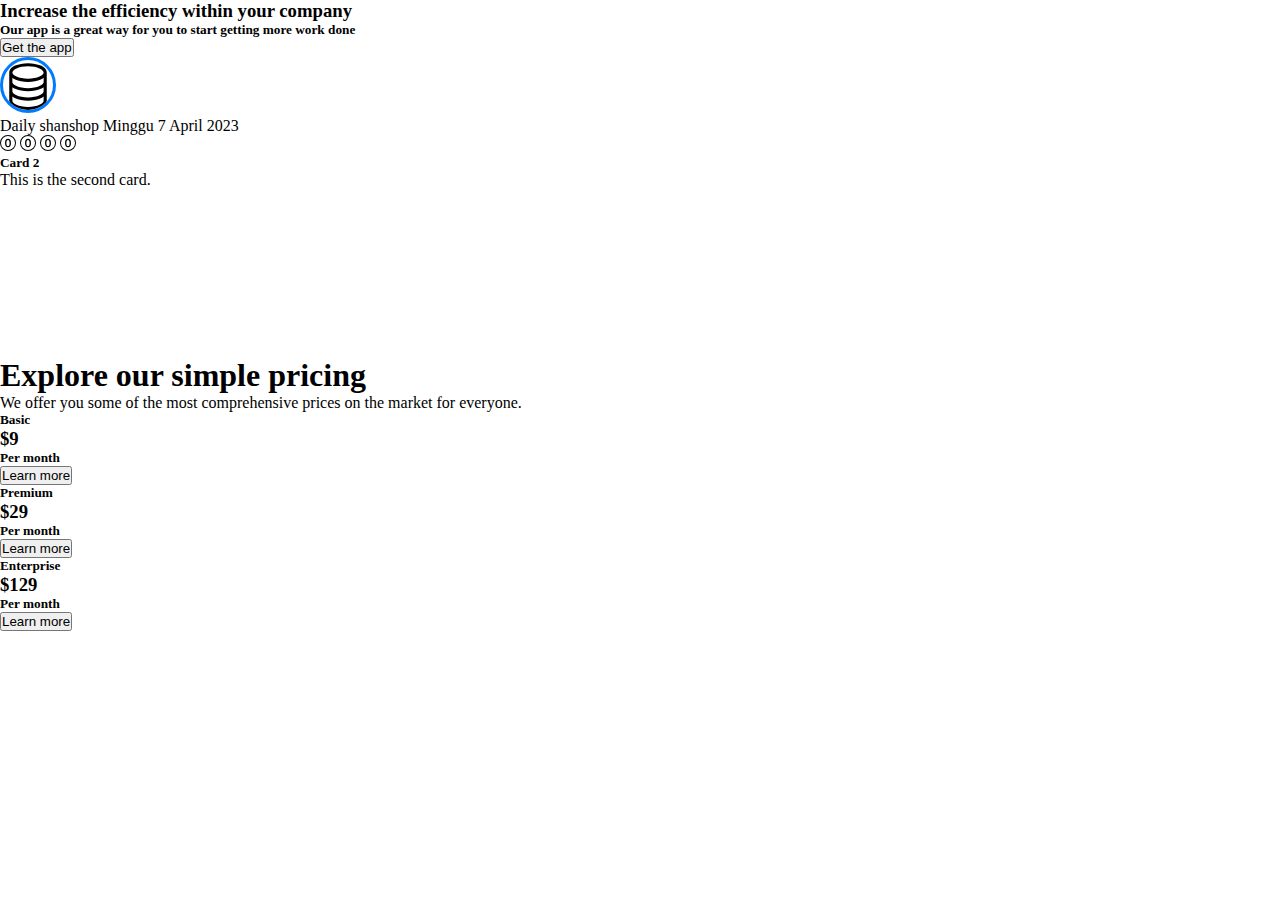
==== about.html @ af17223d "Update border card" ====
<!doctype html>
<html lang="en">
  <head>
    <meta charset="utf-8">
    <meta name="viewport" content="width=device-width, initial-scale=1">
    <title>Final Project 2 Group 1</title>
    <!-- CSS -->
    <link rel="stylesheet" href="style.css">
    <!-- CSS BOOTSTRAP -->
    <link href="https://cdn.jsdelivr.net/npm/bootstrap@5.3.0-alpha3/dist/css/bootstrap.min.css" rel="stylesheet" integrity="sha384-KK94CHFLLe+nY2dmCWGMq91rCGa5gtU4mk92HdvYe+M/SXH301p5ILy+dN9+nJOZ" crossorigin="anonymous">
  </head>
  <body>

    <!-- About -->

    <div class="jumbotron jumbotron-fluid mt-5">
      <div class="container">
        <div class="row">
          <div class="col-md-8 jumbotron-content">
            <h3 class="display-4 text-primary">Increase the efficiency within your company</h3>
            <h5 class="lead text-info">Our app is a great way for you to start getting more work done</h5>
            <button type="button" class="btn btn-primary rounded-4 bg-white text-primary hover-light">Get the app</button>
          </div>
          <div class="col-md-4">
            <div class="jumbotron-box bg-info" style="height: 300px; width: 500px;">
              <!-- Isi kotak besar di sini -->
              <div class="row flex-wrap">
                <div class="col-md-6">
                  <div class="card mb-3">
                    <div class="card-body d-flex align-items-center">
                      <svg xmlns="http://www.w3.org/2000/svg" width="50" height="50" fill="currentColor" class="bi bi-database lingkaran" viewBox="0 0 16 16">
                        <!-- <circle cx="8" cy="10" r="11" stroke="#0d6efd" stroke-width="1" fill="none" /> -->
                        <path d="M4.318 2.687C5.234 2.271 6.536 2 8 2s2.766.27 3.682.687C12.644 3.125 13 3.627 13 4c0 .374-.356.875-1.318 1.313C10.766 5.729 9.464 6 8 6s-2.766-.27-3.682-.687C3.356 4.875 3 4.373 3 4c0-.374.356-.875 1.318-1.313ZM13 5.698V7c0 .374-.356.875-1.318 1.313C10.766 8.729 9.464 9 8 9s-2.766-.27-3.682-.687C3.356 7.875 3 7.373 3 7V5.698c.271.202.58.378.904.525C4.978 6.711 6.427 7 8 7s3.022-.289 4.096-.777A4.92 4.92 0 0 0 13 5.698ZM14 4c0-1.007-.875-1.755-1.904-2.223C11.022 1.289 9.573 1 8 1s-3.022.289-4.096.777C2.875 2.245 2 2.993 2 4v9c0 1.007.875 1.755 1.904 2.223C4.978 15.71 6.427 16 8 16s3.022-.289 4.096-.777C13.125 14.755 14 14.007 14 13V4Zm-1 4.698V10c0 .374-.356.875-1.318 1.313C10.766 11.729 9.464 12 8 12s-2.766-.27-3.682-.687C3.356 10.875 3 10.373 3 10V8.698c.271.202.58.378.904.525C4.978 9.71 6.427 10 8 10s3.022-.289 4.096-.777A4.92 4.92 0 0 0 13 8.698Zm0 3V13c0 .374-.356.875-1.318 1.313C10.766 14.729 9.464 15 8 15s-2.766-.27-3.682-.687C3.356 13.875 3 13.373 3 13v-1.302c.271.202.58.378.904.525C4.978 12.71 6.427 13 8 13s3.022-.289 4.096-.777c.324-.147.633-.323.904-.525Z"/>
                      </svg>
                      <div class="ml-2 ms-3">
                        <span class="icon-text text-primary">Daily shanshop</span>
                        <span class="icon-text text-info ml-2">Minggu 7 April 2023</span>
                      </div>
                    </div>

                    <div class="d-flex align-items-center gap-1 ms-3">
                      <svg xmlns="http://www.w3.org/2000/svg" width="16" height="16" fill="currentColor" class="bi bi-0-circle" viewBox="0 0 16 16">
                        <path d="M7.988 12.158c-1.851 0-2.941-1.57-2.941-3.99V7.84c0-2.408 1.101-3.996 2.965-3.996 1.857 0 2.935 1.57 2.935 3.996v.328c0 2.408-1.101 3.99-2.959 3.99ZM8 4.951c-1.008 0-1.629 1.09-1.629 2.895v.31c0 1.81.627 2.895 1.629 2.895s1.623-1.09 1.623-2.895v-.31c0-1.8-.621-2.895-1.623-2.895Z"/>
                        <path d="M16 8A8 8 0 1 1 0 8a8 8 0 0 1 16 0ZM1 8a7 7 0 1 0 14 0A7 7 0 0 0 1 8Z"/>
                      </svg>
                      <svg xmlns="http://www.w3.org/2000/svg" width="16" height="16" fill="currentColor" class="bi bi-0-circle" viewBox="0 0 16 16">
                        <path d="M7.988 12.158c-1.851 0-2.941-1.57-2.941-3.99V7.84c0-2.408 1.101-3.996 2.965-3.996 1.857 0 2.935 1.57 2.935 3.996v.328c0 2.408-1.101 3.99-2.959 3.99ZM8 4.951c-1.008 0-1.629 1.09-1.629 2.895v.31c0 1.81.627 2.895 1.629 2.895s1.623-1.09 1.623-2.895v-.31c0-1.8-.621-2.895-1.623-2.895Z"/>
                        <path d="M16 8A8 8 0 1 1 0 8a8 8 0 0 1 16 0ZM1 8a7 7 0 1 0 14 0A7 7 0 0 0 1 8Z"/>
                      </svg>
                      <svg xmlns="http://www.w3.org/2000/svg" width="16" height="16" fill="currentColor" class="bi bi-0-circle" viewBox="0 0 16 16">
                        <path d="M7.988 12.158c-1.851 0-2.941-1.57-2.941-3.99V7.84c0-2.408 1.101-3.996 2.965-3.996 1.857 0 2.935 1.57 2.935 3.996v.328c0 2.408-1.101 3.99-2.959 3.99ZM8 4.951c-1.008 0-1.629 1.09-1.629 2.895v.31c0 1.81.627 2.895 1.629 2.895s1.623-1.09 1.623-2.895v-.31c0-1.8-.621-2.895-1.623-2.895Z"/>
                        <path d="M16 8A8 8 0 1 1 0 8a8 8 0 0 1 16 0ZM1 8a7 7 0 1 0 14 0A7 7 0 0 0 1 8Z"/>
                      </svg>
                      <svg xmlns="http://www.w3.org/2000/svg" width="16" height="16" fill="currentColor" class="bi bi-0-circle" viewBox="0 0 16 16">
                        <path d="M7.988 12.158c-1.851 0-2.941-1.57-2.941-3.99V7.84c0-2.408 1.101-3.996 2.965-3.996 1.857 0 2.935 1.57 2.935 3.996v.328c0 2.408-1.101 3.99-2.959 3.99ZM8 4.951c-1.008 0-1.629 1.09-1.629 2.895v.31c0 1.81.627 2.895 1.629 2.895s1.623-1.09 1.623-2.895v-.31c0-1.8-.621-2.895-1.623-2.895Z"/>
                        <path d="M16 8A8 8 0 1 1 0 8a8 8 0 0 1 16 0ZM1 8a7 7 0 1 0 14 0A7 7 0 0 0 1 8Z"/>
                      </svg>
                    </div>
                  </div>
                </div>
                <div class="col-md-6">
                  <div class="card">
                    <div class="card-body">
                      <h5 class="card-title">Card 2</h5>
                      <p class="card-text">This is the second card.</p>
                    </div>
                  </div>
                </div>
              </div>

            </div>
          </div>
        </div>
      </div>
    </div>
    

    <!-- Tutup Abput -->

    <!-- Pricing -->

    <div class="container">
      <div class="row">
        <div class="col-md-12 text-center mt-5 text-primary">
          <h1>Explore our simple pricing</h1>
          <p>We offer you some of the most comprehensive prices on the market for everyone.</p>
        </div>
      </div>
    </div>

    <div class="container">
      <div class="row d-flex justify-content-center">
        <div class="col-md-4 mb-4">
          <div class="card shadow rounded-5">
            <div class="card-body text-center">
              <h5 class="card-title text-primary">Basic</h5>
              <h3 class="card-text text-primary">$9</h3>
              <h5 class="card-text text-primary">Per month</h5>
              <button type="button" class="btn btn-primary rounded-4 bg-white text-primary hover-light">Learn more</button>
            </div>
          </div>
        </div>

        <!-- card 2 -->
        <div class="col-md-4 mb-4">
          <div class="card shadow rounded-5">
            <div class="card-body text-center">
              <h5 class="card-title text-primary">Premium</h5>
              <h3 class="card-text text-primary">$29</h3>
              <h5 class="card-text text-primary">Per month</h5>
              <button type="button" class="btn btn-primary rounded-4 bg-white text-primary hover-light">Learn more</button>
            </div>
          </div>
        </div>

        <!-- card 3 -->
        <div class="col-md-4 mb-4">
          <div class="card shadow rounded-5">
            <div class="card-body text-center">
              <h5 class="card-title text-primary">Enterprise</h5>
              <h3 class="card-text text-primary">$129</h3>
              <h5 class="card-text text-primary">Per month</h5>
              <button type="button" class="btn btn-primary rounded-4 bg-white text-primary hover-light">Learn more</button>
            </div>
          </div>
        </div>
      </div>
    </div>
    
    <!-- Tutup Pricing -->
    <script src="https://cdn.jsdelivr.net/npm/bootstrap@5.3.0-alpha3/dist/js/bootstrap.bundle.min.js" integrity="sha384-ENjdO4Dr2bkBIFxQpeoTz1HIcje39Wm4jDKdf19U8gI4ddQ3GYNS7NTKfAdVQSZe" crossorigin="anonymous"></script>
  </body>
</html>
---- style.css ----
/* Reset default margin and padding */
* {
    margin: 0;
    padding: 0;
  }

  .hover-light:hover {
    background-color: #6c757d !important;
    border-color: #6c757d !important;
  }

  .lingkaran {
    border: 3px solid #007bff;
    border-radius: 1000px;
  }
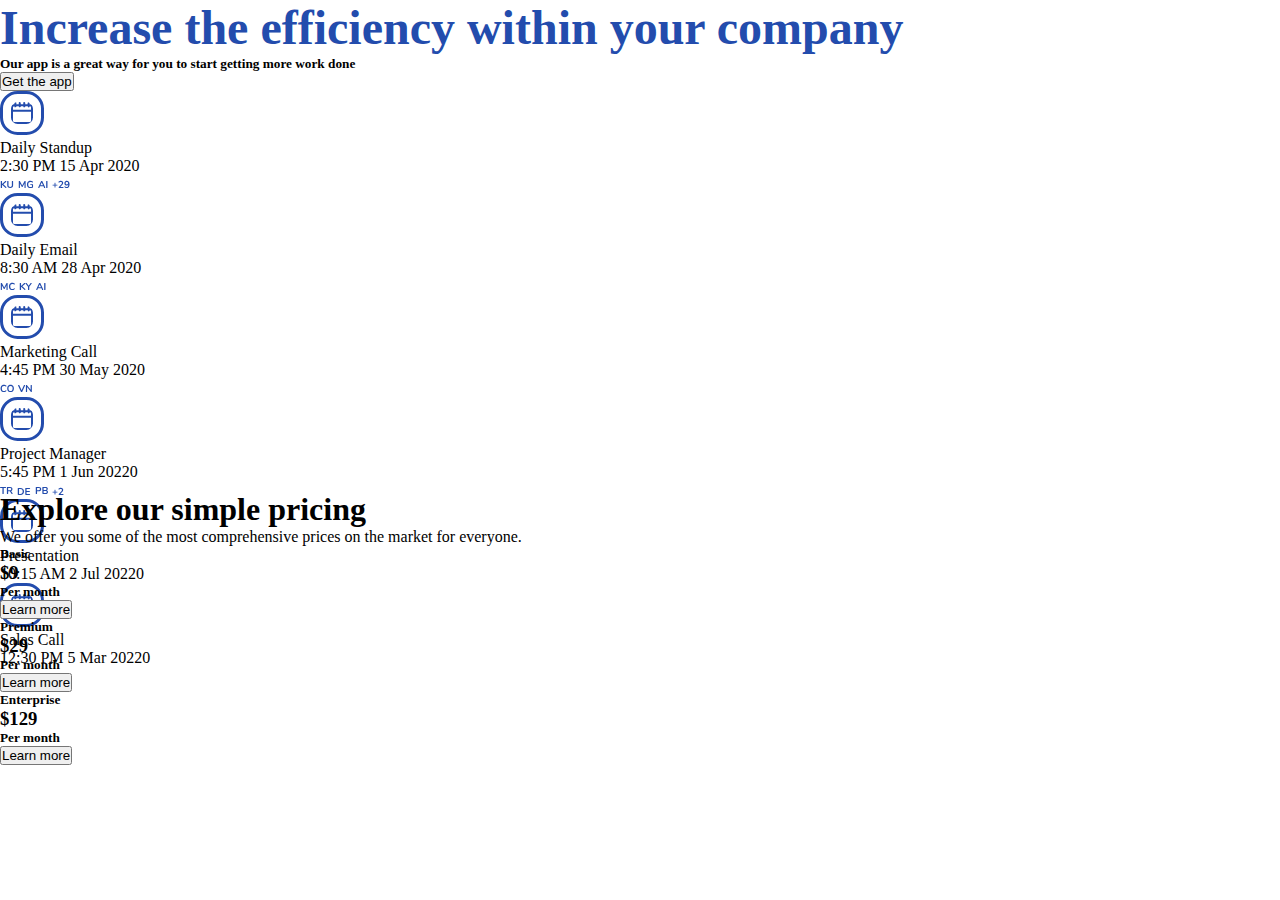
==== commit 2489e7d5: "Update jumbotron box" ====
--- a/about.html
+++ b/about.html
@@ -17,55 +17,118 @@
       <div class="container">
         <div class="row">
           <div class="col-md-8 jumbotron-content">
-            <h3 class="display-4 text-primary">Increase the efficiency within your company</h3>
+            <h3 class="display-4 text">Increase the efficiency within your company</h3>
             <h5 class="lead text-info">Our app is a great way for you to start getting more work done</h5>
             <button type="button" class="btn btn-primary rounded-4 bg-white text-primary hover-light">Get the app</button>
           </div>
           <div class="col-md-4">
-            <div class="jumbotron-box bg-info" style="height: 300px; width: 500px;">
+            <div class="jumbotron-box bg-info" style="height: 400px; width: 500px;">
               <!-- Isi kotak besar di sini -->
               <div class="row flex-wrap">
                 <div class="col-md-6">
                   <div class="card mb-3">
                     <div class="card-body d-flex align-items-center">
-                      <svg xmlns="http://www.w3.org/2000/svg" width="50" height="50" fill="currentColor" class="bi bi-database lingkaran" viewBox="0 0 16 16">
-                        <!-- <circle cx="8" cy="10" r="11" stroke="#0d6efd" stroke-width="1" fill="none" /> -->
-                        <path d="M4.318 2.687C5.234 2.271 6.536 2 8 2s2.766.27 3.682.687C12.644 3.125 13 3.627 13 4c0 .374-.356.875-1.318 1.313C10.766 5.729 9.464 6 8 6s-2.766-.27-3.682-.687C3.356 4.875 3 4.373 3 4c0-.374.356-.875 1.318-1.313ZM13 5.698V7c0 .374-.356.875-1.318 1.313C10.766 8.729 9.464 9 8 9s-2.766-.27-3.682-.687C3.356 7.875 3 7.373 3 7V5.698c.271.202.58.378.904.525C4.978 6.711 6.427 7 8 7s3.022-.289 4.096-.777A4.92 4.92 0 0 0 13 5.698ZM14 4c0-1.007-.875-1.755-1.904-2.223C11.022 1.289 9.573 1 8 1s-3.022.289-4.096.777C2.875 2.245 2 2.993 2 4v9c0 1.007.875 1.755 1.904 2.223C4.978 15.71 6.427 16 8 16s3.022-.289 4.096-.777C13.125 14.755 14 14.007 14 13V4Zm-1 4.698V10c0 .374-.356.875-1.318 1.313C10.766 11.729 9.464 12 8 12s-2.766-.27-3.682-.687C3.356 10.875 3 10.373 3 10V8.698c.271.202.58.378.904.525C4.978 9.71 6.427 10 8 10s3.022-.289 4.096-.777A4.92 4.92 0 0 0 13 8.698Zm0 3V13c0 .374-.356.875-1.318 1.313C10.766 14.729 9.464 15 8 15s-2.766-.27-3.682-.687C3.356 13.875 3 13.373 3 13v-1.302c.271.202.58.378.904.525C4.978 12.71 6.427 13 8 13s3.022-.289 4.096-.777c.324-.147.633-.323.904-.525Z"/>
-                      </svg>
+                      <img src="Icon.png" alt="" class="lingkaran">
                       <div class="ml-2 ms-3">
-                        <span class="icon-text text-primary">Daily shanshop</span>
-                        <span class="icon-text text-info ml-2">Minggu 7 April 2023</span>
+                        <span class="icon-text text-primary">Daily Standup</span>
+                        <br>
+                        <span class="icon-text text-info ml-2">2:30 PM 15 Apr 2020</span>
                       </div>
                     </div>
-
+                    
                     <div class="d-flex align-items-center gap-1 ms-3">
-                      <svg xmlns="http://www.w3.org/2000/svg" width="16" height="16" fill="currentColor" class="bi bi-0-circle" viewBox="0 0 16 16">
-                        <path d="M7.988 12.158c-1.851 0-2.941-1.57-2.941-3.99V7.84c0-2.408 1.101-3.996 2.965-3.996 1.857 0 2.935 1.57 2.935 3.996v.328c0 2.408-1.101 3.99-2.959 3.99ZM8 4.951c-1.008 0-1.629 1.09-1.629 2.895v.31c0 1.81.627 2.895 1.629 2.895s1.623-1.09 1.623-2.895v-.31c0-1.8-.621-2.895-1.623-2.895Z"/>
-                        <path d="M16 8A8 8 0 1 1 0 8a8 8 0 0 1 16 0ZM1 8a7 7 0 1 0 14 0A7 7 0 0 0 1 8Z"/>
-                      </svg>
-                      <svg xmlns="http://www.w3.org/2000/svg" width="16" height="16" fill="currentColor" class="bi bi-0-circle" viewBox="0 0 16 16">
-                        <path d="M7.988 12.158c-1.851 0-2.941-1.57-2.941-3.99V7.84c0-2.408 1.101-3.996 2.965-3.996 1.857 0 2.935 1.57 2.935 3.996v.328c0 2.408-1.101 3.99-2.959 3.99ZM8 4.951c-1.008 0-1.629 1.09-1.629 2.895v.31c0 1.81.627 2.895 1.629 2.895s1.623-1.09 1.623-2.895v-.31c0-1.8-.621-2.895-1.623-2.895Z"/>
-                        <path d="M16 8A8 8 0 1 1 0 8a8 8 0 0 1 16 0ZM1 8a7 7 0 1 0 14 0A7 7 0 0 0 1 8Z"/>
-                      </svg>
-                      <svg xmlns="http://www.w3.org/2000/svg" width="16" height="16" fill="currentColor" class="bi bi-0-circle" viewBox="0 0 16 16">
-                        <path d="M7.988 12.158c-1.851 0-2.941-1.57-2.941-3.99V7.84c0-2.408 1.101-3.996 2.965-3.996 1.857 0 2.935 1.57 2.935 3.996v.328c0 2.408-1.101 3.99-2.959 3.99ZM8 4.951c-1.008 0-1.629 1.09-1.629 2.895v.31c0 1.81.627 2.895 1.629 2.895s1.623-1.09 1.623-2.895v-.31c0-1.8-.621-2.895-1.623-2.895Z"/>
-                        <path d="M16 8A8 8 0 1 1 0 8a8 8 0 0 1 16 0ZM1 8a7 7 0 1 0 14 0A7 7 0 0 0 1 8Z"/>
-                      </svg>
-                      <svg xmlns="http://www.w3.org/2000/svg" width="16" height="16" fill="currentColor" class="bi bi-0-circle" viewBox="0 0 16 16">
-                        <path d="M7.988 12.158c-1.851 0-2.941-1.57-2.941-3.99V7.84c0-2.408 1.101-3.996 2.965-3.996 1.857 0 2.935 1.57 2.935 3.996v.328c0 2.408-1.101 3.99-2.959 3.99ZM8 4.951c-1.008 0-1.629 1.09-1.629 2.895v.31c0 1.81.627 2.895 1.629 2.895s1.623-1.09 1.623-2.895v-.31c0-1.8-.621-2.895-1.623-2.895Z"/>
-                        <path d="M16 8A8 8 0 1 1 0 8a8 8 0 0 1 16 0ZM1 8a7 7 0 1 0 14 0A7 7 0 0 0 1 8Z"/>
-                      </svg>
+                      <img src="KU.svg" alt="no internet">
+                      <img src="MG.svg" alt="no internet">
+                      <img src="AI.svg" alt="no internet">
+                      <img src="+29.svg" alt="no internet">
                     </div>
                   </div>
                 </div>
+
                 <div class="col-md-6">
-                  <div class="card">
-                    <div class="card-body">
-                      <h5 class="card-title">Card 2</h5>
-                      <p class="card-text">This is the second card.</p>
+                  <div class="card mb-3">
+                    <div class="card-body d-flex align-items-center">
+                      <img src="Icon.png" alt="" class="lingkaran">
+                      <div class="ml-2 ms-3">
+                        <span class="icon-text text-primary">Daily Email</span>
+                        <br>
+                        <span class="icon-text text-info ml-2">8:30 AM 28 Apr 2020</span>
+                      </div>
+                    </div>
+                    
+                    <div class="d-flex align-items-center gap-1 ms-3">
+                      <img src="MC.svg" alt="no internet">
+                      <img src="KY.svg" alt="no internet">
+                      <img src="AI.svg" alt="no internet">
                     </div>
                   </div>
                 </div>
+                
+                <div class="col-md-6">
+                  <div class="card mb-3">
+                    <div class="card-body d-flex align-items-center">
+                      <img src="Icon.png" alt="" class="lingkaran">
+                      <div class="ml-2 ms-3">
+                        <span class="icon-text text-primary">Marketing Call</span>
+                        <br>
+                        <span class="icon-text text-info ml-2">4:45 PM 30 May 2020</span>
+                      </div>
+                    </div>
+                    
+                    <div class="d-flex align-items-center gap-1 ms-3">
+                      <img src="CO.svg" alt="no internet">
+                      <img src="VN.svg" alt="no internet">
+                    </div>
+                  </div>
+                </div>
+                
+                <div class="col-md-6">
+                  <div class="card mb-3">
+                    <div class="card-body d-flex align-items-center">
+                      <img src="Icon.png" alt="" class="lingkaran">
+                      <div class="ml-2 ms-3">
+                        <span class="icon-text text-primary">Project Manager</span>
+                        <br>
+                        <span class="icon-text text-info ml-2">5:45 PM 1 Jun 20220</span>
+                      </div>
+                    </div>
+                    
+                    <div class="d-flex align-items-center gap-1 ms-3">
+                      <img src="TR.svg" alt="no internet">
+                      <img src="DE.svg" alt="no internet">
+                      <img src="PB.svg" alt="no internet">
+                      <img src="+2.svg" alt="no internet">
+                    </div>
+                  </div>
+                </div>
+
+                <div class="col-md-6">
+                  <div class="card mb-3">
+                    <div class="card-body d-flex align-items-center">
+                      <img src="Icon.png" alt="" class="lingkaran">
+                      <div class="ml-2 ms-3">
+                        <span class="icon-text text-primary">Presentation</span>
+                        <br>
+                        <span class="icon-text text-info ml-2">10:15 AM 2 Jul 20220</span>
+                      </div>
+                    </div>
+                  </div>
+                </div>
+
+                <div class="col-md-6">
+                  <div class="card mb-3">
+                    <div class="card-body d-flex align-items-center">
+                      <img src="Icon.png" alt="" class="lingkaran">
+                      <div class="ml-2 ms-3">
+                        <span class="icon-text text-primary">Sales Call</span>
+                        <br>
+                        <span class="icon-text text-info ml-2">12:30 PM 5 Mar 20220</span>
+                      </div>
+                    </div>
+                  </div>
+                </div>
+
+                
               </div>
 
             </div>
--- a/style.css
+++ b/style.css
@@ -10,6 +10,47 @@
   }
 
   .lingkaran {
-    border: 3px solid #007bff;
-    border-radius: 1000px;
+    border: 3px solid #234CAD;
+    border-radius: 40%;
+    padding: 8px; 
+  }
+
+  .text {
+    color: #234CAD;
+    font-family: 'Nunito';
+    font-style: normal;
+    font-weight: 700;
+    font-size: 48px;
+    line-height: 56px;
+  }
+
+  .standup {
+    height: 21px;
+    left: 0%;
+    right: 11.02%;
+    top: calc(50% - 21px/2 - 12px);
+    font-family: 'Nunito';
+    font-style: normal;
+    font-weight: 700;
+    font-size: 16px;
+    line-height: 21px;
+    color: #234CAD;
+  }
+
+  .date {
+    height: 21px;
+    left: 0%;
+    right: 0%;
+    top: calc(50% - 21px/2 + 12px);
+
+    font-family: 'Nunito';
+    font-style: normal;
+    font-weight: 400;
+    font-size: 12px;
+    line-height: 21px;
+    /* identical to box height, or 175% */
+
+
+    color: #234CAD;
+
   }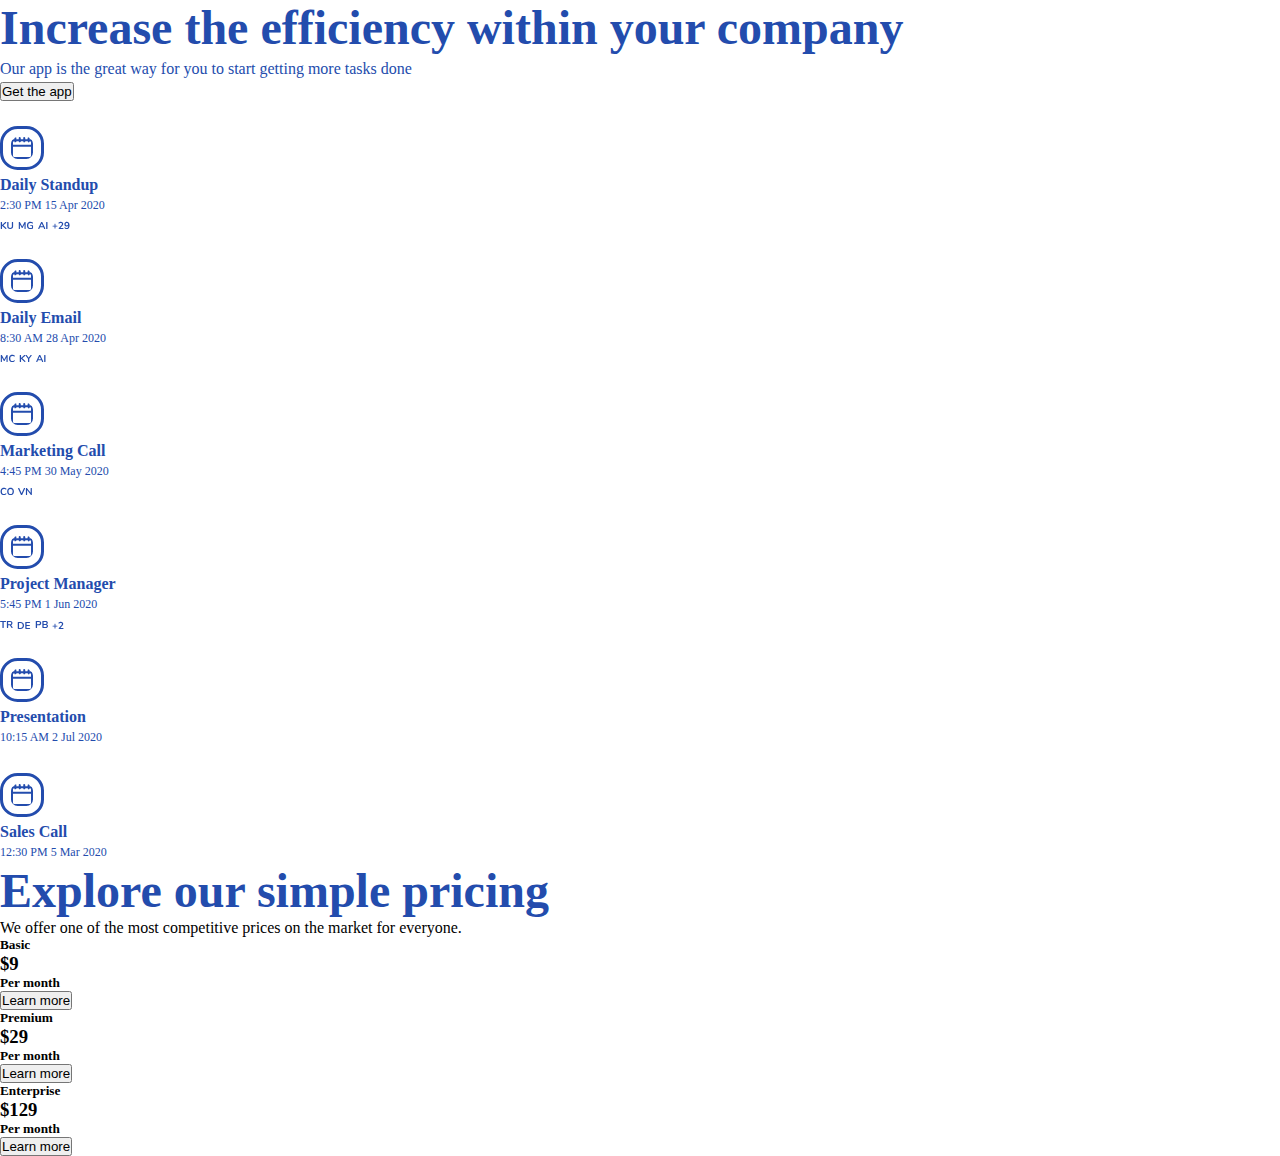
==== commit 23a44257: "Update jumbotron box dan membenarkan css" ====
--- a/about.html
+++ b/about.html
@@ -17,22 +17,22 @@
       <div class="container">
         <div class="row">
           <div class="col-md-8 jumbotron-content">
-            <h3 class="display-4 text">Increase the efficiency within your company</h3>
-            <h5 class="lead text-info">Our app is a great way for you to start getting more work done</h5>
+            <h3 class="display-4 title">Increase the efficiency within your company</h3>
+            <h5 class="lead sub-title">Our app is the great way for you to start getting more tasks done</h5>
             <button type="button" class="btn btn-primary rounded-4 bg-white text-primary hover-light">Get the app</button>
           </div>
           <div class="col-md-4">
-            <div class="jumbotron-box bg-info" style="height: 400px; width: 500px;">
+            <div class="jumbotron-box bg-info">
               <!-- Isi kotak besar di sini -->
-              <div class="row flex-wrap">
+              <div class="row flex-wrap mx-auto">
                 <div class="col-md-6">
                   <div class="card mb-3">
                     <div class="card-body d-flex align-items-center">
                       <img src="Icon.png" alt="" class="lingkaran">
                       <div class="ml-2 ms-3">
-                        <span class="icon-text text-primary">Daily Standup</span>
+                        <span class="daily">Daily Standup</span>
                         <br>
-                        <span class="icon-text text-info ml-2">2:30 PM 15 Apr 2020</span>
+                        <span class="date">2:30 PM 15 Apr 2020</span>
                       </div>
                     </div>
                     
@@ -50,9 +50,9 @@
                     <div class="card-body d-flex align-items-center">
                       <img src="Icon.png" alt="" class="lingkaran">
                       <div class="ml-2 ms-3">
-                        <span class="icon-text text-primary">Daily Email</span>
+                        <span class="daily">Daily Email</span>
                         <br>
-                        <span class="icon-text text-info ml-2">8:30 AM 28 Apr 2020</span>
+                        <span class="date">8:30 AM 28 Apr 2020</span>
                       </div>
                     </div>
                     
@@ -69,9 +69,9 @@
                     <div class="card-body d-flex align-items-center">
                       <img src="Icon.png" alt="" class="lingkaran">
                       <div class="ml-2 ms-3">
-                        <span class="icon-text text-primary">Marketing Call</span>
+                        <span class="daily">Marketing Call</span>
                         <br>
-                        <span class="icon-text text-info ml-2">4:45 PM 30 May 2020</span>
+                        <span class="date">4:45 PM 30 May 2020</span>
                       </div>
                     </div>
                     
@@ -87,9 +87,9 @@
                     <div class="card-body d-flex align-items-center">
                       <img src="Icon.png" alt="" class="lingkaran">
                       <div class="ml-2 ms-3">
-                        <span class="icon-text text-primary">Project Manager</span>
+                        <span class="daily">Project Manager</span>
                         <br>
-                        <span class="icon-text text-info ml-2">5:45 PM 1 Jun 20220</span>
+                        <span class="date">5:45 PM 1 Jun 2020</span>
                       </div>
                     </div>
                     
@@ -107,9 +107,9 @@
                     <div class="card-body d-flex align-items-center">
                       <img src="Icon.png" alt="" class="lingkaran">
                       <div class="ml-2 ms-3">
-                        <span class="icon-text text-primary">Presentation</span>
+                        <span class="daily">Presentation</span>
                         <br>
-                        <span class="icon-text text-info ml-2">10:15 AM 2 Jul 20220</span>
+                        <span class="date">10:15 AM 2 Jul 2020</span>
                       </div>
                     </div>
                   </div>
@@ -120,9 +120,9 @@
                     <div class="card-body d-flex align-items-center">
                       <img src="Icon.png" alt="" class="lingkaran">
                       <div class="ml-2 ms-3">
-                        <span class="icon-text text-primary">Sales Call</span>
+                        <span class="daily">Sales Call</span>
                         <br>
-                        <span class="icon-text text-info ml-2">12:30 PM 5 Mar 20220</span>
+                        <span class="date">12:30 PM 5 Mar 2020</span>
                       </div>
                     </div>
                   </div>
@@ -145,8 +145,8 @@
     <div class="container">
       <div class="row">
         <div class="col-md-12 text-center mt-5 text-primary">
-          <h1>Explore our simple pricing</h1>
-          <p>We offer you some of the most comprehensive prices on the market for everyone.</p>
+          <h1 class="title">Explore our simple pricing</h1>
+          <p class="sub-tite">We offer one of the most competitive prices on the market for everyone.</p>
         </div>
       </div>
     </div>
--- a/style.css
+++ b/style.css
@@ -9,13 +9,19 @@
     border-color: #6c757d !important;
   }
 
+  .jumbotron-box {
+    width: 150%;
+    height: 100%;
+    border-radius: 5%;
+  }
+
   .lingkaran {
     border: 3px solid #234CAD;
     border-radius: 40%;
     padding: 8px; 
   }
 
-  .text {
+  .title {
     color: #234CAD;
     font-family: 'Nunito';
     font-style: normal;
@@ -24,7 +30,20 @@
     line-height: 56px;
   }
 
-  .standup {
+  .sub-title {
+    left: 0%;
+    right: 70.77%;
+    top: 52.35%;
+    bottom: 38.61%;
+    font-family: 'Nunito';
+    font-style: normal;
+    font-weight: 400;
+    font-size: 16px;
+    line-height: 26px;
+    color: #234CAD;
+  }
+
+  .daily {
     height: 21px;
     left: 0%;
     right: 11.02%;
@@ -53,4 +72,8 @@
 
     color: #234CAD;
 
+  }
+
+  .card.mb-3 {
+    margin-top: 25px;
   }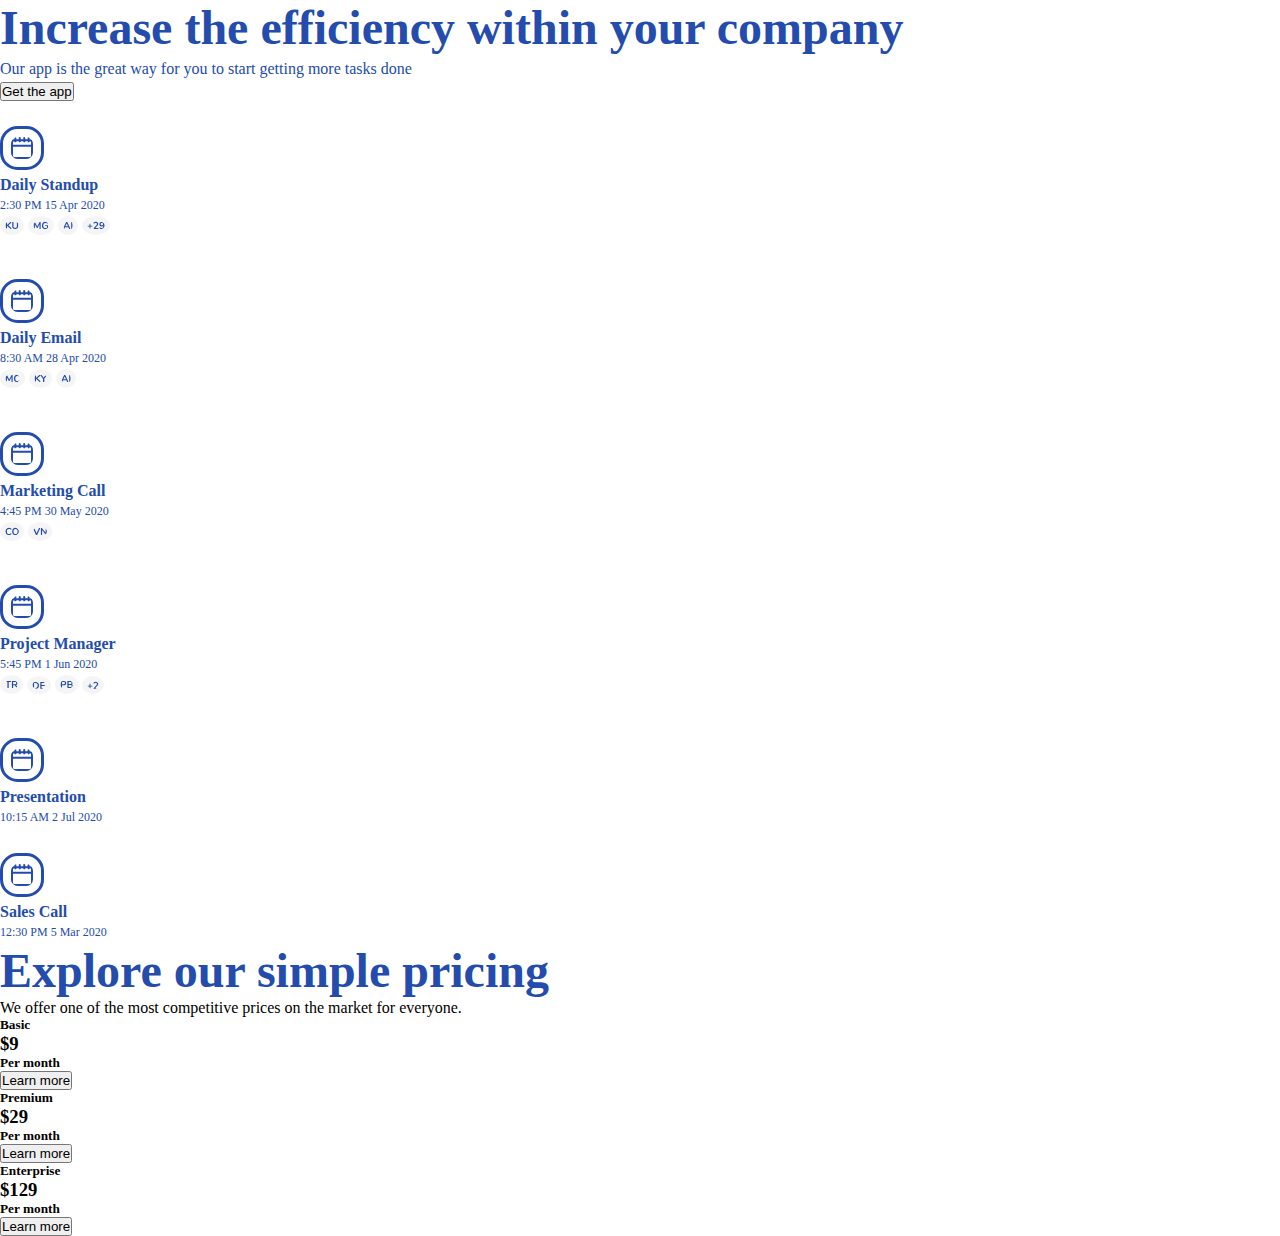
==== commit 071e6dfe: "Memberi background pada icon dan memberi border radius pada card" ====
--- a/about.html
+++ b/about.html
@@ -25,8 +25,8 @@
             <div class="jumbotron-box bg-info">
               <!-- Isi kotak besar di sini -->
               <div class="row flex-wrap mx-auto">
-                <div class="col-md-6">
-                  <div class="card mb-3">
+                <div class="col-md-6 radius">
+                  <div class="card mb-3 rounded-4">
                     <div class="card-body d-flex align-items-center">
                       <img src="Icon.png" alt="" class="lingkaran">
                       <div class="ml-2 ms-3">
@@ -37,16 +37,16 @@
                     </div>
                     
                     <div class="d-flex align-items-center gap-1 ms-3">
-                      <img src="KU.svg" alt="no internet">
-                      <img src="MG.svg" alt="no internet">
-                      <img src="AI.svg" alt="no internet">
-                      <img src="+29.svg" alt="no internet">
+                      <img src="KU.svg" alt="no internet" class="background">
+                      <img src="MG.svg" alt="no internet" class="background">
+                      <img src="AI.svg" alt="no internet" class="background">
+                      <img src="+29.svg" alt="no internet" class="background">
                     </div>
                   </div>
                 </div>
 
                 <div class="col-md-6">
-                  <div class="card mb-3">
+                  <div class="card mb-3 rounded-4">
                     <div class="card-body d-flex align-items-center">
                       <img src="Icon.png" alt="" class="lingkaran">
                       <div class="ml-2 ms-3">
@@ -57,15 +57,15 @@
                     </div>
                     
                     <div class="d-flex align-items-center gap-1 ms-3">
-                      <img src="MC.svg" alt="no internet">
-                      <img src="KY.svg" alt="no internet">
-                      <img src="AI.svg" alt="no internet">
+                      <img src="MC.svg" alt="no internet" class="background">
+                      <img src="KY.svg" alt="no internet" class="background">
+                      <img src="AI.svg" alt="no internet" class="background">
                     </div>
                   </div>
                 </div>
                 
                 <div class="col-md-6">
-                  <div class="card mb-3">
+                  <div class="card mb-3 rounded-4">
                     <div class="card-body d-flex align-items-center">
                       <img src="Icon.png" alt="" class="lingkaran">
                       <div class="ml-2 ms-3">
@@ -76,14 +76,14 @@
                     </div>
                     
                     <div class="d-flex align-items-center gap-1 ms-3">
-                      <img src="CO.svg" alt="no internet">
-                      <img src="VN.svg" alt="no internet">
+                      <img src="CO.svg" alt="no internet" class="background">
+                      <img src="VN.svg" alt="no internet" class="background">
                     </div>
                   </div>
                 </div>
                 
                 <div class="col-md-6">
-                  <div class="card mb-3">
+                  <div class="card mb-3 rounded-4">
                     <div class="card-body d-flex align-items-center">
                       <img src="Icon.png" alt="" class="lingkaran">
                       <div class="ml-2 ms-3">
@@ -94,16 +94,16 @@
                     </div>
                     
                     <div class="d-flex align-items-center gap-1 ms-3">
-                      <img src="TR.svg" alt="no internet">
-                      <img src="DE.svg" alt="no internet">
-                      <img src="PB.svg" alt="no internet">
-                      <img src="+2.svg" alt="no internet">
+                      <img src="TR.svg" alt="no internet" class="background">
+                      <img src="DE.svg" alt="no internet" class="background">
+                      <img src="PB.svg" alt="no internet" class="background">
+                      <img src="+2.svg" alt="no internet" class="background">
                     </div>
                   </div>
                 </div>
 
                 <div class="col-md-6">
-                  <div class="card mb-3">
+                  <div class="card mb-3 rounded-4">
                     <div class="card-body d-flex align-items-center">
                       <img src="Icon.png" alt="" class="lingkaran">
                       <div class="ml-2 ms-3">
@@ -116,7 +116,7 @@
                 </div>
 
                 <div class="col-md-6">
-                  <div class="card mb-3">
+                  <div class="card mb-3 rounded-4">
                     <div class="card-body d-flex align-items-center">
                       <img src="Icon.png" alt="" class="lingkaran">
                       <div class="ml-2 ms-3">
--- a/style.css
+++ b/style.css
@@ -76,4 +76,16 @@
 
   .card.mb-3 {
     margin-top: 25px;
+  }
+
+  .background {
+    box-sizing: border-box;
+    left: 0%;
+    right: 0%;
+    top: 0%;
+    bottom: 0%;
+    background: #F5F5F5;
+    border: 5px solid #F5F5F5;
+    border-radius: 50%;
+    margin-bottom: 15px;
   }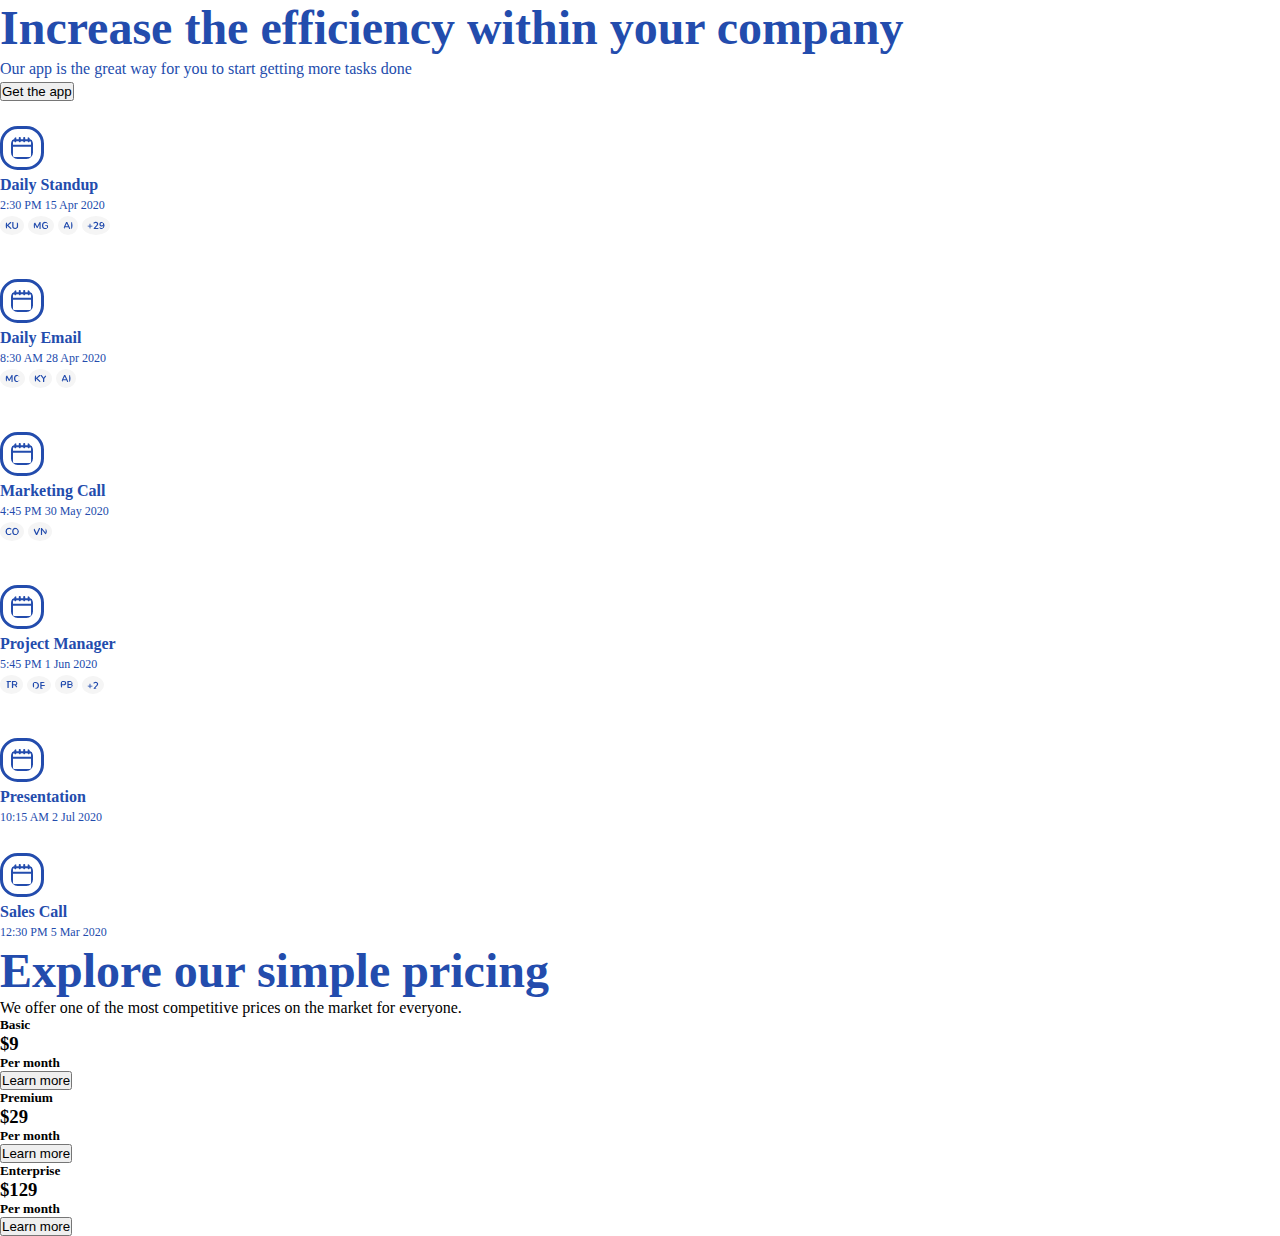
==== commit 190aa70b: "ubah format icon menjadi svg dan update ukuran jumbotron" ====
--- a/about.html
+++ b/about.html
@@ -16,7 +16,7 @@
     <div class="jumbotron jumbotron-fluid mt-5">
       <div class="container">
         <div class="row">
-          <div class="col-md-8 jumbotron-content">
+          <div class="col-md-5 jumbotron-content">
             <h3 class="display-4 title">Increase the efficiency within your company</h3>
             <h5 class="lead sub-title">Our app is the great way for you to start getting more tasks done</h5>
             <button type="button" class="btn btn-primary rounded-4 bg-white text-primary hover-light">Get the app</button>
@@ -28,7 +28,7 @@
                 <div class="col-md-6 radius">
                   <div class="card mb-3 rounded-4">
                     <div class="card-body d-flex align-items-center">
-                      <img src="Icon.png" alt="" class="lingkaran">
+                      <img src="Icon.svg" alt="" class="lingkaran">
                       <div class="ml-2 ms-3">
                         <span class="daily">Daily Standup</span>
                         <br>
@@ -48,7 +48,7 @@
                 <div class="col-md-6">
                   <div class="card mb-3 rounded-4">
                     <div class="card-body d-flex align-items-center">
-                      <img src="Icon.png" alt="" class="lingkaran">
+                      <img src="Icon.svg" alt="" class="lingkaran">
                       <div class="ml-2 ms-3">
                         <span class="daily">Daily Email</span>
                         <br>
@@ -67,7 +67,7 @@
                 <div class="col-md-6">
                   <div class="card mb-3 rounded-4">
                     <div class="card-body d-flex align-items-center">
-                      <img src="Icon.png" alt="" class="lingkaran">
+                      <img src="Icon.svg" alt="" class="lingkaran">
                       <div class="ml-2 ms-3">
                         <span class="daily">Marketing Call</span>
                         <br>
@@ -85,7 +85,7 @@
                 <div class="col-md-6">
                   <div class="card mb-3 rounded-4">
                     <div class="card-body d-flex align-items-center">
-                      <img src="Icon.png" alt="" class="lingkaran">
+                      <img src="Icon.svg" alt="" class="lingkaran">
                       <div class="ml-2 ms-3">
                         <span class="daily">Project Manager</span>
                         <br>
@@ -105,7 +105,7 @@
                 <div class="col-md-6">
                   <div class="card mb-3 rounded-4">
                     <div class="card-body d-flex align-items-center">
-                      <img src="Icon.png" alt="" class="lingkaran">
+                      <img src="Icon.svg" alt="" class="lingkaran">
                       <div class="ml-2 ms-3">
                         <span class="daily">Presentation</span>
                         <br>
@@ -118,7 +118,7 @@
                 <div class="col-md-6">
                   <div class="card mb-3 rounded-4">
                     <div class="card-body d-flex align-items-center">
-                      <img src="Icon.png" alt="" class="lingkaran">
+                      <img src="Icon.svg" alt="" class="lingkaran">
                       <div class="ml-2 ms-3">
                         <span class="daily">Sales Call</span>
                         <br>
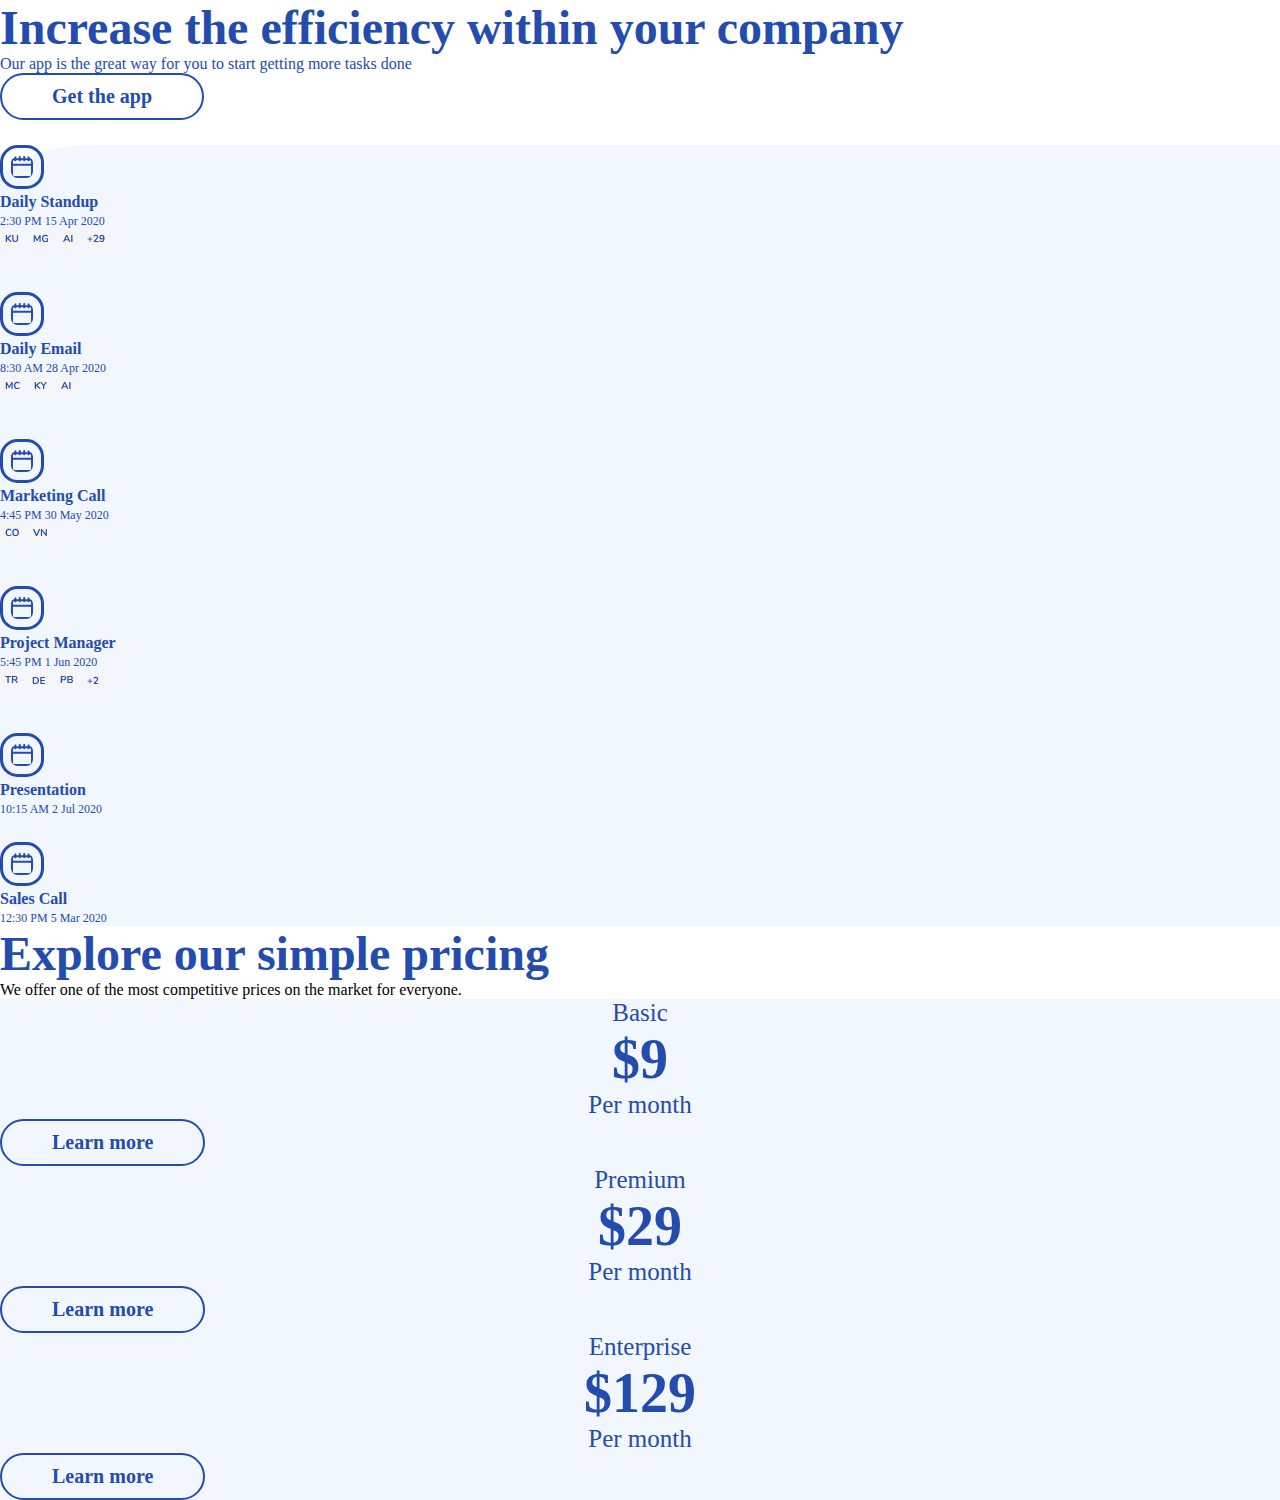
==== commit 52d22b70: "Update background" ====
--- a/about.html
+++ b/about.html
@@ -19,10 +19,10 @@
           <div class="col-md-5 jumbotron-content">
             <h3 class="display-4 title">Increase the efficiency within your company</h3>
             <h5 class="lead sub-title">Our app is the great way for you to start getting more tasks done</h5>
-            <button type="button" class="btn btn-primary rounded-4 bg-white text-primary hover-light">Get the app</button>
+            <button class="btn-price mt-3" type="submit">Get the app</button>
           </div>
           <div class="col-md-4">
-            <div class="jumbotron-box bg-info">
+            <div class="jumbotron-box" style="background: #F2F6FF;">
               <!-- Isi kotak besar di sini -->
               <div class="row flex-wrap mx-auto">
                 <div class="col-md-6 radius">
@@ -140,7 +140,7 @@
 
     <!-- Tutup Abput -->
 
-    <!-- Pricing -->
+   <!-- Pricing -->
 
     <div class="container">
       <div class="row">
@@ -154,36 +154,36 @@
     <div class="container">
       <div class="row d-flex justify-content-center">
         <div class="col-md-4 mb-4">
-          <div class="card shadow rounded-5">
+          <div class="card shadow rounded-5" style="background: #F2F6FF;">
             <div class="card-body text-center">
-              <h5 class="card-title text-primary">Basic</h5>
-              <h3 class="card-text text-primary">$9</h3>
-              <h5 class="card-text text-primary">Per month</h5>
-              <button type="button" class="btn btn-primary rounded-4 bg-white text-primary hover-light">Learn more</button>
+              <h5 class="sub-price">Basic</h5>
+              <h3 class="price">$9</h3>
+              <h5 class="sub-price">Per month</h5>
+              <button class="btn-price mt-3" type="submit">Learn more</button>
             </div>
           </div>
         </div>
 
         <!-- card 2 -->
         <div class="col-md-4 mb-4">
-          <div class="card shadow rounded-5">
+          <div class="card shadow rounded-5 body-card" style="background: #F2F6FF;">
             <div class="card-body text-center">
-              <h5 class="card-title text-primary">Premium</h5>
-              <h3 class="card-text text-primary">$29</h3>
-              <h5 class="card-text text-primary">Per month</h5>
-              <button type="button" class="btn btn-primary rounded-4 bg-white text-primary hover-light">Learn more</button>
+              <h5 class="sub-price">Premium</h5>
+              <h3 class="price">$29</h3>
+              <h5 class="sub-price">Per month</h5>
+              <button class="btn-price mt-3" type="submit">Learn more</button>
             </div>
           </div>
         </div>
 
         <!-- card 3 -->
         <div class="col-md-4 mb-4">
-          <div class="card shadow rounded-5">
+          <div class="card shadow rounded-5" style="background: #F2F6FF;">
             <div class="card-body text-center">
-              <h5 class="card-title text-primary">Enterprise</h5>
-              <h3 class="card-text text-primary">$129</h3>
-              <h5 class="card-text text-primary">Per month</h5>
-              <button type="button" class="btn btn-primary rounded-4 bg-white text-primary hover-light">Learn more</button>
+              <h5 class="sub-price">Enterprise</h5>
+              <h3 class="price">$129</h3>
+              <h5 class="sub-price">Per month</h5>
+              <button class="btn-price mt-3" type="submit">Learn more</button>
             </div>
           </div>
         </div>
--- a/style.css
+++ b/style.css
@@ -1,91 +1,96 @@
 /* Reset default margin and padding */
 * {
-    margin: 0;
-    padding: 0;
-  }
+  margin: 0;
+  padding: 0;
+}
 
-  .hover-light:hover {
-    background-color: #6c757d !important;
-    border-color: #6c757d !important;
-  }
+.hover-light:hover {
+  background-color: #6c757d !important;
+  border-color: #6c757d !important;
+}
 
-  .jumbotron-box {
-    width: 150%;
-    height: 100%;
-    border-radius: 5%;
-  }
+.jumbotron-box {
+  width: 150%;
+  height: 100%;
+  border-radius: 5%;
+}
 
-  .lingkaran {
-    border: 3px solid #234CAD;
-    border-radius: 40%;
-    padding: 8px; 
-  }
+.lingkaran {
+  border: 3px solid #234CAD;
+  border-radius: 40%;
+  padding: 8px; 
+}
 
-  .title {
-    color: #234CAD;
-    font-family: 'Nunito';
-    font-style: normal;
-    font-weight: 700;
-    font-size: 48px;
-    line-height: 56px;
-  }
+.title {
+  color: #234CAD;
+  font-family: 'Nunito';
+  font-style: normal;
+  font-weight: 700;
+  font-size: 48px;
+}
 
-  .sub-title {
-    left: 0%;
-    right: 70.77%;
-    top: 52.35%;
-    bottom: 38.61%;
-    font-family: 'Nunito';
-    font-style: normal;
-    font-weight: 400;
-    font-size: 16px;
-    line-height: 26px;
-    color: #234CAD;
-  }
+.sub-title {
+  font-family: 'Nunito';
+  font-style: normal;
+  font-weight: 400;
+  font-size: 16px;
+  color: #234CAD;
+}
 
-  .daily {
-    height: 21px;
-    left: 0%;
-    right: 11.02%;
-    top: calc(50% - 21px/2 - 12px);
-    font-family: 'Nunito';
-    font-style: normal;
-    font-weight: 700;
-    font-size: 16px;
-    line-height: 21px;
-    color: #234CAD;
-  }
+.daily {
+  font-family: 'Nunito';
+  font-style: normal;
+  font-weight: 700;
+  font-size: 16px;
+  color: #234CAD;
+}
 
-  .date {
-    height: 21px;
-    left: 0%;
-    right: 0%;
-    top: calc(50% - 21px/2 + 12px);
+.date {
+  font-family: 'Nunito';
+  font-style: normal;
+  font-weight: 400;
+  font-size: 12px;
+  color: #234CAD;
 
-    font-family: 'Nunito';
-    font-style: normal;
-    font-weight: 400;
-    font-size: 12px;
-    line-height: 21px;
-    /* identical to box height, or 175% */
+}
 
+.card.mb-3 {
+  margin-top: 25px;
+}
 
-    color: #234CAD;
+.background {
+  background: #F5F5F5;
+  border: 5px solid #F5F5F5;
+  border-radius: 35%;
+  margin-bottom: 15px;
+}
 
-  }
+.price {
+  font-family: 'Nunito';
+  font-style: normal;
+  font-weight: 700;
+  font-size: 56px;
+  text-align: center;
+  color: #234CAD;
+}
 
-  .card.mb-3 {
-    margin-top: 25px;
-  }
+.sub-price{
+  font-family: 'Nunito';
+  font-style: normal;
+  font-weight: 400;
+  font-size: 25px;
+  text-align: center;
+  color: #234CAD;
+}
 
-  .background {
-    box-sizing: border-box;
-    left: 0%;
-    right: 0%;
-    top: 0%;
-    bottom: 0%;
-    background: #F5F5F5;
-    border: 5px solid #F5F5F5;
-    border-radius: 50%;
-    margin-bottom: 15px;
-  }+.btn-price {
+  border: 2px solid #234cad;
+  border-radius: 35px;
+  background-color: transparent;
+  padding: 10px 50px;
+  font-family: 'Nunito';
+  font-style: normal;
+  font-weight: 700;
+  font-size: 20px;
+  color: #234CAD;
+}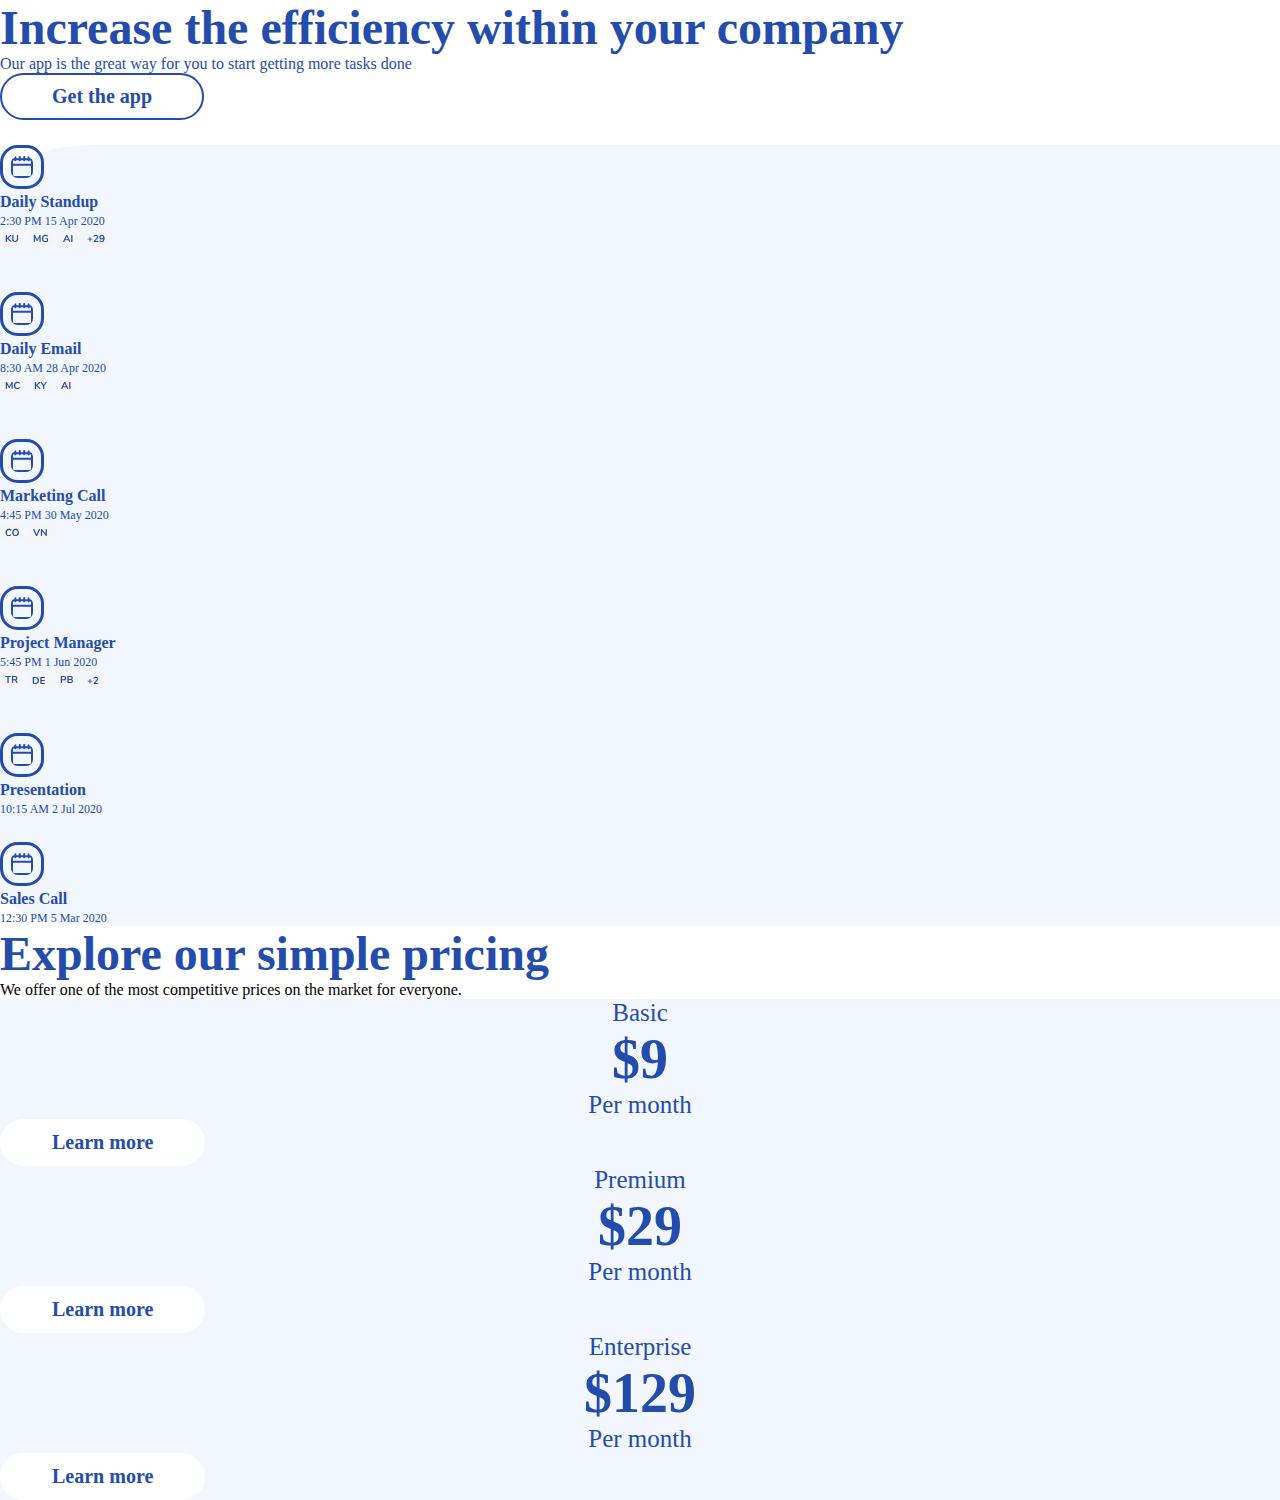
==== commit cb56d296: "Uptude css button card" ====
--- a/about.html
+++ b/about.html
@@ -19,7 +19,7 @@
           <div class="col-md-5 jumbotron-content">
             <h3 class="display-4 title">Increase the efficiency within your company</h3>
             <h5 class="lead sub-title">Our app is the great way for you to start getting more tasks done</h5>
-            <button class="btn-price mt-3" type="submit">Get the app</button>
+            <button class="btn-jumbotron mt-3" type="submit">Get the app</button>
           </div>
           <div class="col-md-4">
             <div class="jumbotron-box" style="background: #F2F6FF;">
--- a/style.css
+++ b/style.css
@@ -83,7 +83,7 @@
   color: #234CAD;
 }
 
-.btn-price {
+.btn-jumbotron {
   border: 2px solid #234cad;
   border-radius: 35px;
   background-color: transparent;
@@ -93,4 +93,16 @@
   font-weight: 700;
   font-size: 20px;
   color: #234CAD;
+}
+
+.btn-price {
+  border: 2px solid #fff;
+  border-radius: 35px;
+  background-color: #fff;
+  padding: 10px 50px;
+  font-family: 'Nunito';
+  font-style: normal;
+  font-weight: 700;
+  font-size: 20px;
+  color: #234CAD;
 }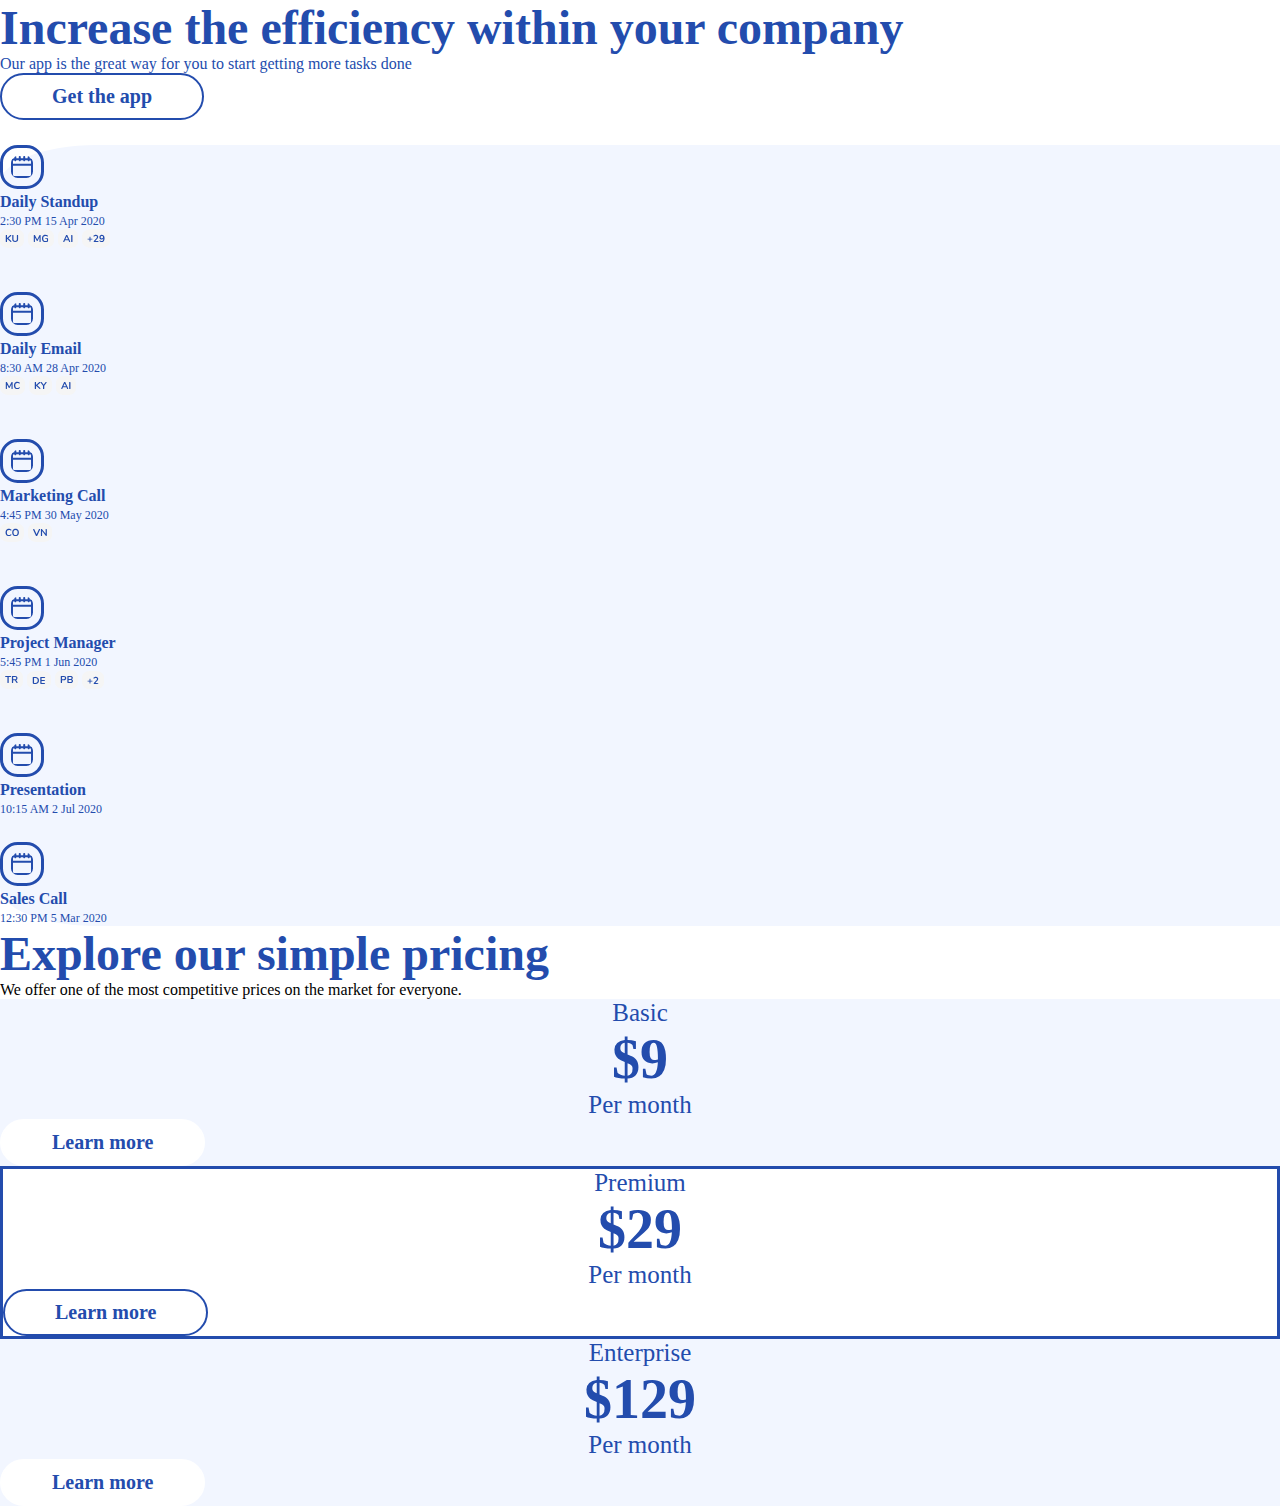
==== commit 35f3c9fa: "Memperbaiki background card premium" ====
--- a/about.html
+++ b/about.html
@@ -28,7 +28,7 @@
                 <div class="col-md-6 radius">
                   <div class="card mb-3 rounded-4">
                     <div class="card-body d-flex align-items-center">
-                      <img src="Icon.svg" alt="" class="lingkaran">
+                      <img src="assets/img/Icon.svg" alt="" class="lingkaran">
                       <div class="ml-2 ms-3">
                         <span class="daily">Daily Standup</span>
                         <br>
@@ -37,10 +37,10 @@
                     </div>
                     
                     <div class="d-flex align-items-center gap-1 ms-3">
-                      <img src="KU.svg" alt="no internet" class="background">
-                      <img src="MG.svg" alt="no internet" class="background">
-                      <img src="AI.svg" alt="no internet" class="background">
-                      <img src="+29.svg" alt="no internet" class="background">
+                      <img src="assets/img/KU.svg" alt="no internet" class="background">
+                      <img src="assets/img/MG.svg" alt="no internet" class="background">
+                      <img src="assets/img/AI.svg" alt="no internet" class="background">
+                      <img src="assets/img/+29.svg" alt="no internet" class="background">
                     </div>
                   </div>
                 </div>
@@ -48,7 +48,7 @@
                 <div class="col-md-6">
                   <div class="card mb-3 rounded-4">
                     <div class="card-body d-flex align-items-center">
-                      <img src="Icon.svg" alt="" class="lingkaran">
+                      <img src="assets/img/Icon.svg" alt="" class="lingkaran">
                       <div class="ml-2 ms-3">
                         <span class="daily">Daily Email</span>
                         <br>
@@ -57,9 +57,9 @@
                     </div>
                     
                     <div class="d-flex align-items-center gap-1 ms-3">
-                      <img src="MC.svg" alt="no internet" class="background">
-                      <img src="KY.svg" alt="no internet" class="background">
-                      <img src="AI.svg" alt="no internet" class="background">
+                      <img src="assets/img/MC.svg" alt="no internet" class="background">
+                      <img src="assets/img/KY.svg" alt="no internet" class="background">
+                      <img src="assets/img/AI.svg" alt="no internet" class="background">
                     </div>
                   </div>
                 </div>
@@ -67,7 +67,7 @@
                 <div class="col-md-6">
                   <div class="card mb-3 rounded-4">
                     <div class="card-body d-flex align-items-center">
-                      <img src="Icon.svg" alt="" class="lingkaran">
+                      <img src="assets/img/Icon.svg" alt="" class="lingkaran">
                       <div class="ml-2 ms-3">
                         <span class="daily">Marketing Call</span>
                         <br>
@@ -76,8 +76,8 @@
                     </div>
                     
                     <div class="d-flex align-items-center gap-1 ms-3">
-                      <img src="CO.svg" alt="no internet" class="background">
-                      <img src="VN.svg" alt="no internet" class="background">
+                      <img src="assets/img/CO.svg" alt="no internet" class="background">
+                      <img src="assets/img/VN.svg" alt="no internet" class="background">
                     </div>
                   </div>
                 </div>
@@ -85,7 +85,7 @@
                 <div class="col-md-6">
                   <div class="card mb-3 rounded-4">
                     <div class="card-body d-flex align-items-center">
-                      <img src="Icon.svg" alt="" class="lingkaran">
+                      <img src="assets/img/Icon.svg" alt="" class="lingkaran">
                       <div class="ml-2 ms-3">
                         <span class="daily">Project Manager</span>
                         <br>
@@ -94,10 +94,10 @@
                     </div>
                     
                     <div class="d-flex align-items-center gap-1 ms-3">
-                      <img src="TR.svg" alt="no internet" class="background">
-                      <img src="DE.svg" alt="no internet" class="background">
-                      <img src="PB.svg" alt="no internet" class="background">
-                      <img src="+2.svg" alt="no internet" class="background">
+                      <img src="assets/img/TR.svg" alt="no internet" class="background">
+                      <img src="assets/img/DE.svg" alt="no internet" class="background">
+                      <img src="assets/img/PB.svg" alt="no internet" class="background">
+                      <img src="assets/img/+2.svg" alt="no internet" class="background">
                     </div>
                   </div>
                 </div>
@@ -105,7 +105,7 @@
                 <div class="col-md-6">
                   <div class="card mb-3 rounded-4">
                     <div class="card-body d-flex align-items-center">
-                      <img src="Icon.svg" alt="" class="lingkaran">
+                      <img src="assets/img/Icon.svg" alt="" class="lingkaran">
                       <div class="ml-2 ms-3">
                         <span class="daily">Presentation</span>
                         <br>
@@ -118,7 +118,7 @@
                 <div class="col-md-6">
                   <div class="card mb-3 rounded-4">
                     <div class="card-body d-flex align-items-center">
-                      <img src="Icon.svg" alt="" class="lingkaran">
+                      <img src="assets/img/Icon.svg" alt="" class="lingkaran">
                       <div class="ml-2 ms-3">
                         <span class="daily">Sales Call</span>
                         <br>
@@ -166,12 +166,12 @@
 
         <!-- card 2 -->
         <div class="col-md-4 mb-4">
-          <div class="card shadow rounded-5 body-card" style="background: #F2F6FF;">
+          <div class="card shadow rounded-5 body-card" style="border: 3px solid #234CAD;">
             <div class="card-body text-center">
               <h5 class="sub-price">Premium</h5>
               <h3 class="price">$29</h3>
               <h5 class="sub-price">Per month</h5>
-              <button class="btn-price mt-3" type="submit">Learn more</button>
+              <button class="btn-jumbotron mt-3" type="submit">Learn more</button>
             </div>
           </div>
         </div>
